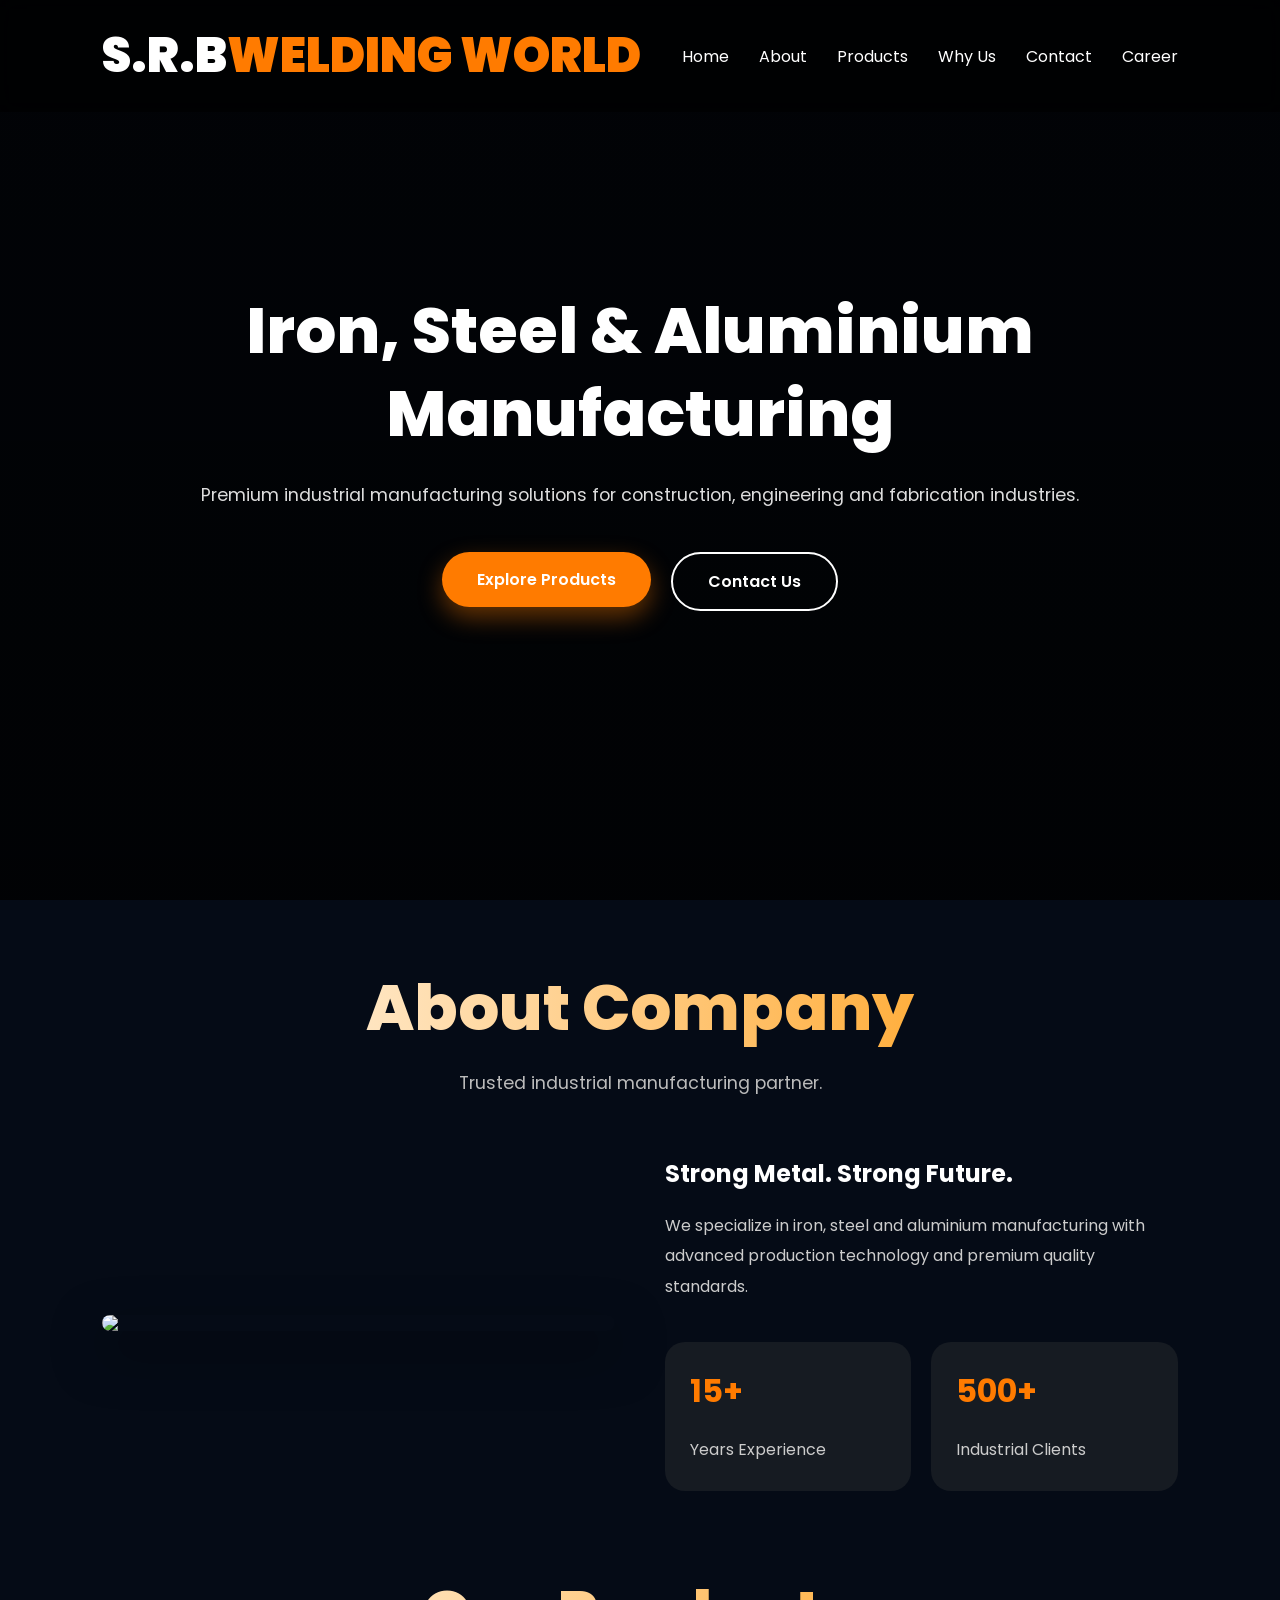
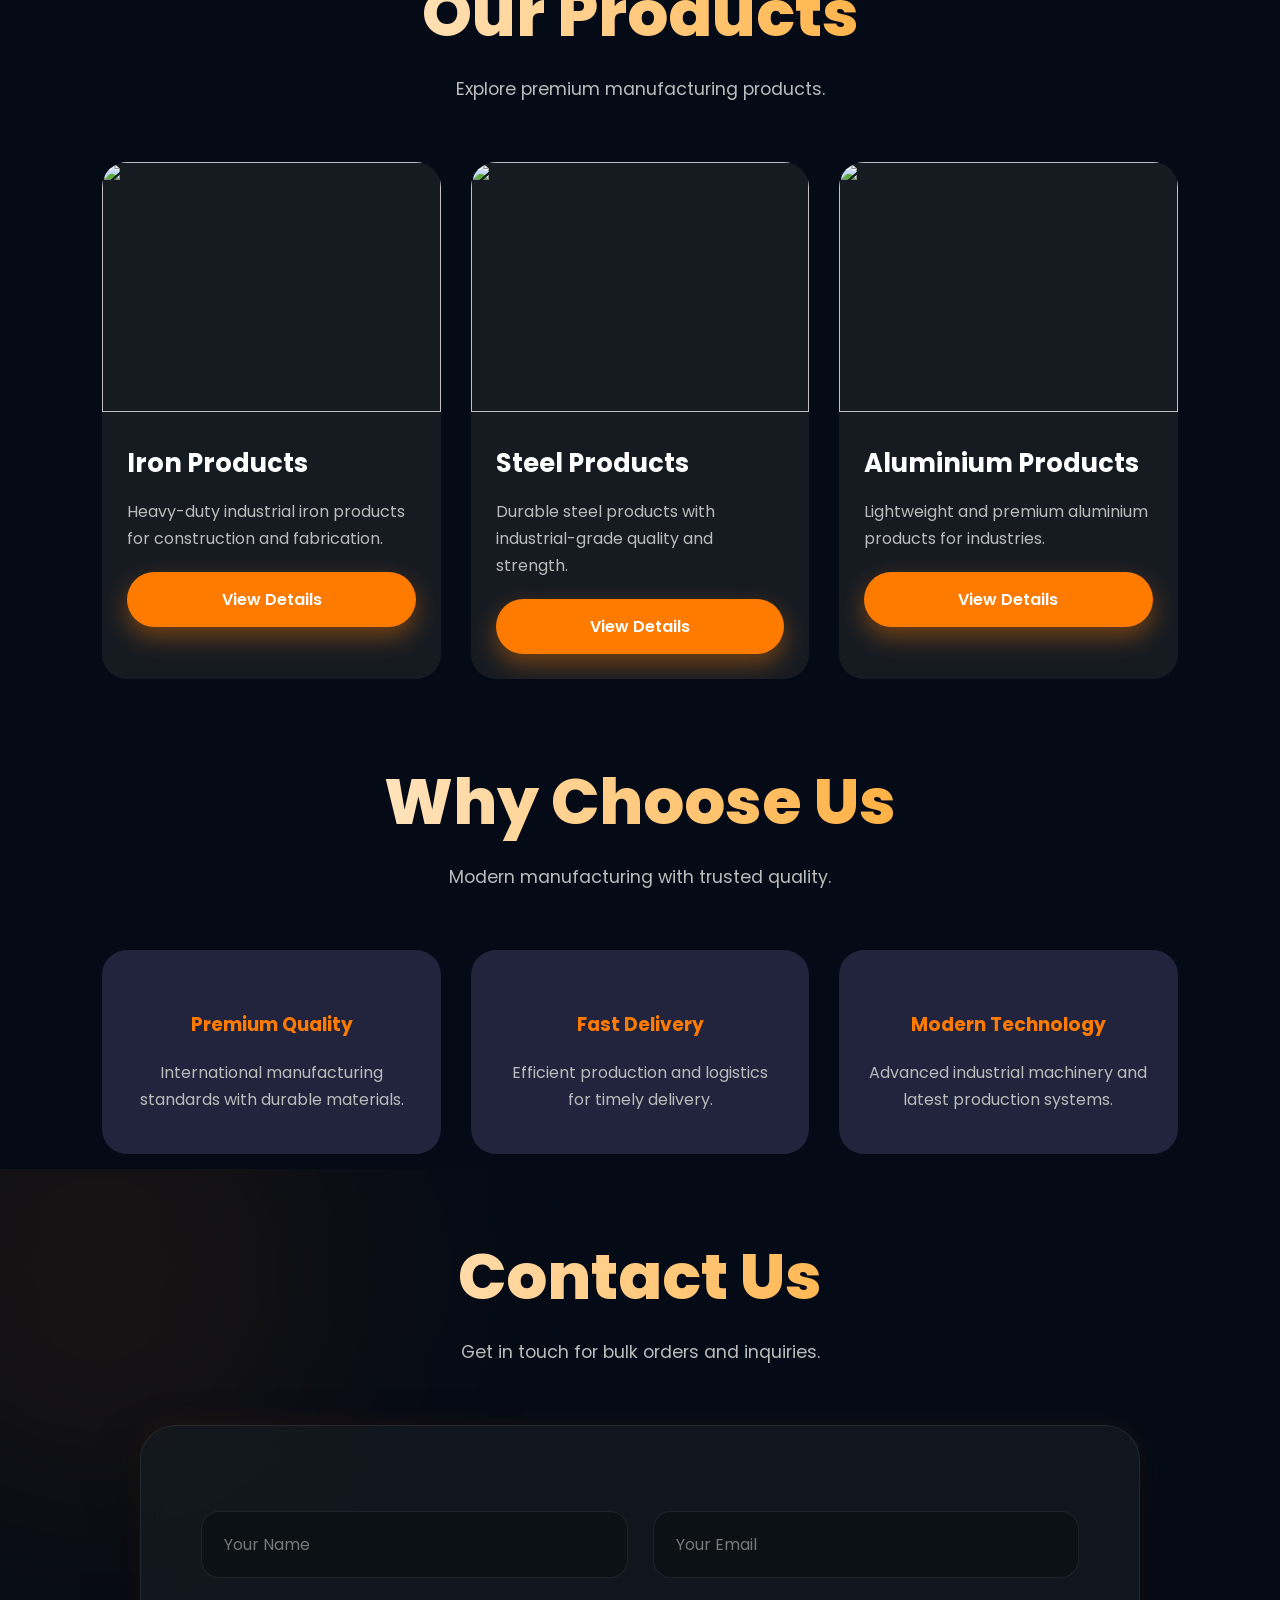
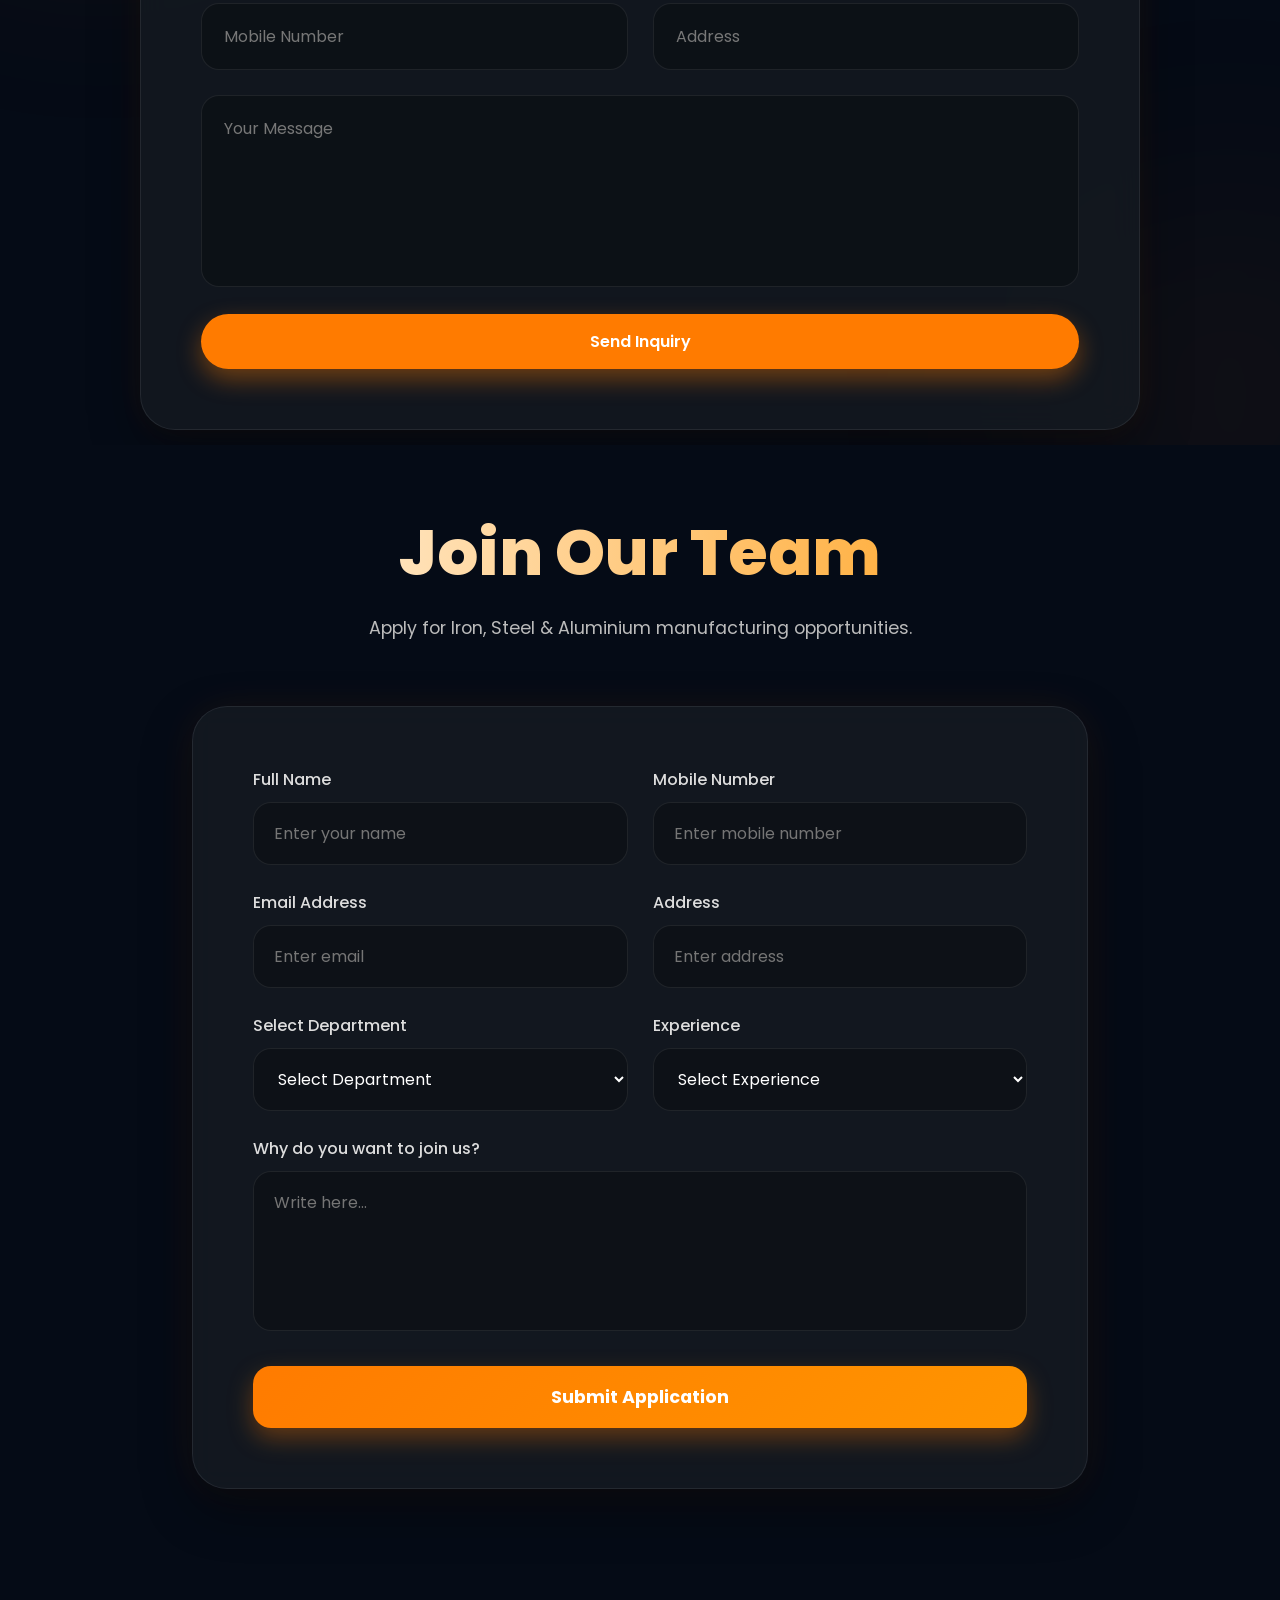
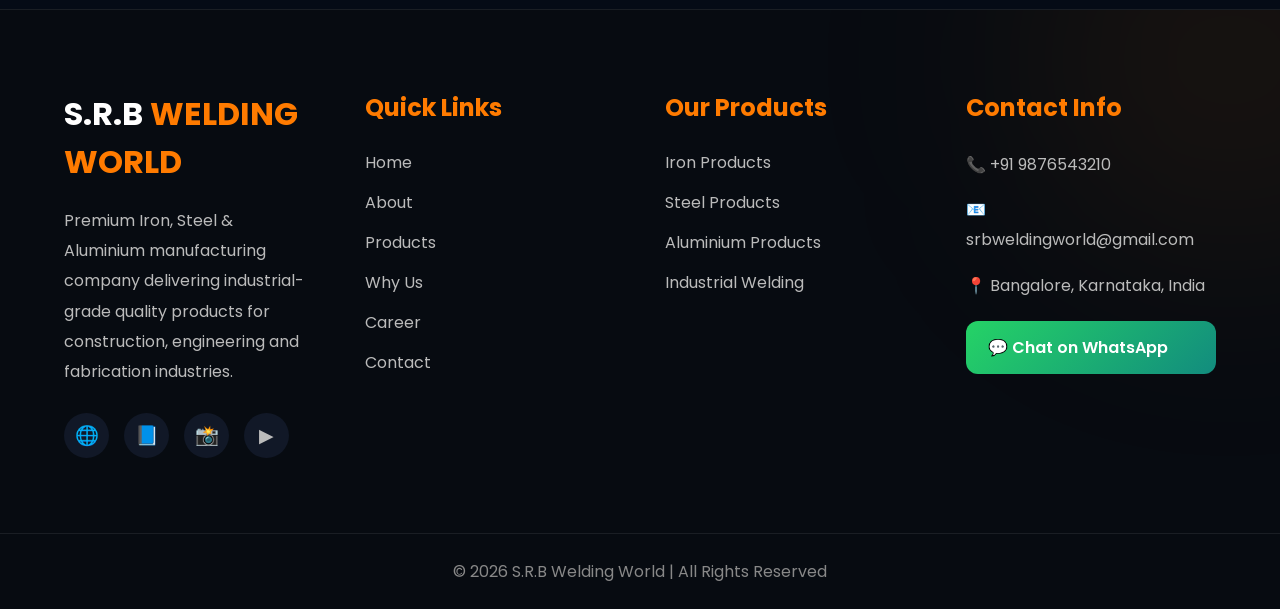
==== index.html @ 2133aff5 "Add files via upload" ====
<!DOCTYPE html>
<html lang="en">

<head>
  <meta charset="UTF-8" />
  <meta name="viewport" content="width=device-width, initial-scale=1.0" />
  <title>SRB Welding World</title>

  <link rel="preconnect" href="https://fonts.googleapis.com">
  <link href="https://fonts.googleapis.com/css2?family=Poppins:wght@300;400;500;600;700;800&display=swap"
    rel="stylesheet">
  <link rel="stylesheet" href="style.css">
  <link rel="stylesheet" href="career.css">

   <style>
    .career-hero {
  padding-top:60px;
  padding-bottom: 15px;
}
  </style>
</head>

<body>

  <!-- NAVBAR -->

  <nav>

    <div class="logo">
      S.R.B<span>WELDING WORLD</span>
    </div>

    <ul id="menu">
      <li><a href="/index.html">Home</a></li>
      <li><a href="/about.html">About</a></li>
      <li><a href="/products.html">Products</a></li>
      <li><a href="/why.html">Why Us</a></li>
      <li><a href="/contact.html">Contact</a></li>
      <li><a href="/career.html">Career</a></li>
    </ul>

    <div class="menu-btn" id="menuBtn">
      ☰
    </div>

  </nav>

  <!-- HERO -->

  <section class="hero" id="home">

    <div>

      <h1>
        Iron, Steel & Aluminium Manufacturing
      </h1>

      <p>
        Premium industrial manufacturing solutions for construction,
        engineering and fabrication industries.
      </p>

      <div class="buttons">

        <a href="#products">
          <button class="btn btn-primary">
            Explore Products
          </button>
        </a>

        <a href="#contact">
          <button class="btn btn-outline">
            Contact Us
          </button>
        </a>
      </div>

    </div>

  </section>

  <!-- ABOUT -->

  <section id="about">

    <div class="title">
      <h2>About Company</h2>
      <p>Trusted industrial manufacturing partner.</p>
    </div>

    <div class="about">

      <img src="https://images.unsplash.com/photo-1504307651254-35680f356dfd?q=80&w=1200&auto=format&fit=crop">

      <div class="about-text">

        <h2>Strong Metal. Strong Future.</h2>

        <p>
          We specialize in iron, steel and aluminium manufacturing
          with advanced production technology and premium quality standards.
        </p>

        <div class="stats">

          <div class="stat">
            <h3>15+</h3>
            <p>Years Experience</p>
          </div>

          <div class="stat">
            <h3>500+</h3>
            <p>Industrial Clients</p>
          </div>

        </div>

      </div>

    </div>

  </section>

  <!-- PRODUCTS -->

  <section id="products">

    <div class="title">
      <h2>Our Products</h2>
      <p>Explore premium manufacturing products.</p>
    </div>

    <div class="products">

      <!-- IRON -->

      <div class="card">

        <img src="https://images.unsplash.com/photo-1517048676732-d65bc937f952?q=80&w=1200&auto=format&fit=crop">

        <div class="card-content">

          <h3>Iron Products</h3>

          <p>
            Heavy-duty industrial iron products for construction and fabrication.
          </p>

          <a href="iron.html">
            <button class="btn btn-primary">
              View Details
            </button>
          </a>

        </div>

      </div>

      <!-- STEEL -->

      <div class="card">

        <img src="https://images.unsplash.com/photo-1489515217757-5fd1be406fef?q=80&w=1200&auto=format&fit=crop">

        <div class="card-content">

          <h3>Steel Products</h3>

          <p>
            Durable steel products with industrial-grade quality and strength.
          </p>

          <a href="steel.html">
            <button class="btn btn-primary">
              View Details
            </button>
          </a>

        </div>

      </div>

      <!-- ALUMINIUM -->

      <div class="card">

        <img src="https://images.unsplash.com/photo-1516321318423-f06f85e504b3?q=80&w=1200&auto=format&fit=crop">

        <div class="card-content">

          <h3>Aluminium Products</h3>

          <p>
            Lightweight and premium aluminium products for industries.
          </p>

          <a href="aluminium.html">
            <button class="btn btn-primary">
              View Details
            </button>
          </a>

        </div>

      </div>

    </div>

  </section>

  <!-- PRODUCT DETAILS -->



  <!-- JS -->

  <script>

    function openSection(sectionId) {

      document.querySelectorAll('.product-section').forEach(section => {
        section.style.display = 'none';
      });

      document.getElementById(sectionId).style.display = 'block';

      document.getElementById(sectionId).scrollIntoView({
        behavior: 'smooth'
      });

    }

  </script>

  <!-- WHY US -->

  <section id="why">

    <div class="title">
      <h2>Why Choose Us</h2>
      <p>Modern manufacturing with trusted quality.</p>
    </div>

    <div class="features">

      <div class="feature">

        <h3>Premium Quality</h3>

        <p>
          International manufacturing standards with durable materials.
        </p>

      </div>

      <div class="feature">

        <h3>Fast Delivery</h3>

        <p>
          Efficient production and logistics for timely delivery.
        </p>

      </div>

      <div class="feature">

        <h3>Modern Technology</h3>

        <p>
          Advanced industrial machinery and latest production systems.
        </p>

      </div>

    </div>

  </section>


  <!-- CONTACT -->

  <section id="contact">

    <div class="title">
      <h2>Contact Us</h2>
      <p>Get in touch for bulk orders and inquiries.</p>
    </div>

    <div class="contact">

      <div class="input-group">

        <input type="text" placeholder="Your Name">

        <input type="email" placeholder="Your Email">

      </div>

      <div class="input-group">

        <input type="tel" placeholder="Mobile Number">

        <input type="text" placeholder="Address">

      </div>

      <textarea rows="6" placeholder="Your Message"></textarea>

      <button class="btn btn-primary" style="width:100%;margin-top:20px;">
        Send Inquiry
      </button>

    </div>

  </section>
  <section class="career-hero">

    <h1>Join Our Team</h1>

    <p>
      Apply for Iron, Steel & Aluminium manufacturing opportunities.
    </p>

  </section>

  <!-- FORM -->

  <section class="form-section">

    <div class="form-container">

      <form>

        <div class="form-grid">

          <div class="form-group">

            <label>Full Name</label>

            <input type="text" placeholder="Enter your name">

          </div>

          <div class="form-group">

            <label>Mobile Number</label>

            <input type="tel" placeholder="Enter mobile number">

          </div>

          <div class="form-group">

            <label>Email Address</label>

            <input type="email" placeholder="Enter email">

          </div>

          <div class="form-group">

            <label>Address</label>

            <input type="text" placeholder="Enter address">

          </div>

          <div class="form-group">

            <label>Select Department</label>

            <select>

              <option>Select Department</option>

              <option>Iron Manufacturing</option>

              <option>Steel Manufacturing</option>

              <option>Aluminium Manufacturing</option>

            </select>

          </div>

          <div class="form-group">

            <label>Experience</label>

            <select>

              <option>Select Experience</option>

              <option>Fresher</option>

              <option>1-2 Years</option>

              <option>3-5 Years</option>

              <option>5+ Years</option>

            </select>

          </div>

        </div>

        <div class="form-group" style="margin-top:25px;">

          <label>Why do you want to join us?</label>

          <textarea placeholder="Write here..."></textarea>

        </div>

        <button class="submit-btn">
          Submit Application
        </button>

      </form>

    </div>

  </section>

  <!-- FOOTER -->

  <footer class="footer">

    <div class="footer-container">

      <!-- COMPANY INFO -->

      <div class="footer-box">

        <h2 class="footer-logo">
          S.R.B <span>WELDING WORLD</span>
        </h2>

        <p>
          Premium Iron, Steel & Aluminium manufacturing company delivering
          industrial-grade quality products for construction, engineering
          and fabrication industries.
        </p>

        <div class="social-icons">

          <a href="#">🌐</a>
          <a href="#">📘</a>
          <a href="#">📸</a>
          <a href="#">▶</a>

        </div>

      </div>

      <!-- QUICK LINKS -->

      <div class="footer-box">

        <h3>Quick Links</h3>

        <a href="/index.html">Home</a>
        <a href="/about.html">About</a>
        <a href="/products.html">Products</a>
        <a href="/why.html">Why Us</a>
        <a href="/career.html">Career</a>
        <a href="/contact.html">Contact</a>

      </div>

      <!-- PRODUCTS -->

      <div class="footer-box">

        <h3>Our Products</h3>

        <a href="/iron.html">Iron Products</a>
        <a href="/steel.html">Steel Products</a>
        <a href="/aluminium.html">Aluminium Products</a>
        <a href="#">Industrial Welding</a>

      </div>

      <!-- CONTACT INFO -->

      <div class="footer-box">

        <h3>Contact Info</h3>

        <p>📞 +91 9876543210</p>

        <p>📧 srbweldingworld@gmail.com</p>

        <p>📍 Bangalore, Karnataka, India</p>

        <a href="https://wa.me/8292048986" class="whatsapp-btn">
          💬 Chat on WhatsApp
        </a>

      </div>

    </div>

    <!-- FOOTER BOTTOM -->

    <div class="footer-bottom">

      <p>
        © 2026 S.R.B Welding World | All Rights Reserved
      </p>

    </div>

  </footer>


<script>

const menuBtn = document.getElementById("menuBtn");
const menu = document.getElementById("menu");

menuBtn.addEventListener("click", () => {

  menu.classList.toggle("active");

  menuBtn.innerHTML =
    menu.classList.contains("active")
      ? "✕"
      : "☰";
});

document.querySelectorAll("#menu a").forEach(link => {

  link.addEventListener("click", () => {

    menu.classList.remove("active");
    menuBtn.innerHTML = "☰";

  });

});

</script>

</body>

</html>
---- style.css ----
* {
      margin: 0;
      padding: 0;
      box-sizing: border-box;
      font-family: 'Poppins', sans-serif;
      scroll-behavior: smooth;
    }

    body {
      background: #0d1117;
      color: white;
      overflow-x: hidden;
    }

    /* NAVBAR */

    nav {
      width: 100%;
      padding: 20px 8%;
      display: flex;
      justify-content: space-between;
      align-items: center;
      position: fixed;
      top: 0;
      z-index: 1000;
      background: rgba(0, 0, 0, 0.6);
      backdrop-filter: blur(10px);
    }

    .logo {
      font-size: 3rem;
      font-weight: 900;
    }

    .logo span {
      color: #ff7b00;
    }

    nav ul {
      display: flex;
      gap: 30px;
      list-style: none;
    }

    nav ul li a {
      text-decoration: none;
      color: white;
      transition: 0.3s;
    }

    nav ul li a:hover {
      color: #ff7b00;
    }

    .menu-btn {
      display: none;
      font-size: 3rem;
      cursor: pointer;
    }

    /* HERO */

    .hero {
      height: 100vh;
      display: flex;
      justify-content: center;
      align-items: center;
      text-align: center;
      padding: 0 8%;
      position: relative;
      overflow: hidden;
    }


    .hero::before {
      content: '';
      position: absolute;
      width: 100%;
      height: 100%;
      background:
        linear-gradient(rgba(0, 0, 0, 0.7), rgba(0, 0, 0, 0.8)),
        url('https://images.unsplash.com/photo-1517048676732-d65bc937f952?q=80&w=1600&auto=format&fit=crop');
      background-size: cover;
      background-position: center;
      z-index: -1;
      animation: zoom 12s infinite alternate;
    }

    @keyframes zoom {
      from {
        transform: scale(1);
      }

      to {
        transform: scale(1.1);
      }
    }

    .hero h1 {
      font-size: 4rem;
      font-weight: 800;
      line-height: 1.3;
      animation: fadeUp 1s ease;
    }

    .hero p {
      margin-top: 25px;
      color: #ddd;
      line-height: 1.8;
      font-size: 1.1rem;
      animation: fadeUp 1.5s ease;
    }

    .buttons {
      margin-top: 40px;
      display: flex;
      justify-content: center;
      gap: 20px;
      flex-wrap: wrap;
    }

    .btn {
      padding: 15px 35px;
      border: none;
      border-radius: 50px;
      font-size: 1rem;
      cursor: pointer;
      transition: 0.4s;
      font-weight: 600;
    }

    .btn-primary {
      background: #ff7b00;
      color: white;
      box-shadow: 0 10px 25px rgba(255, 123, 0, 0.4);
    }

    .btn-primary:hover {
      transform: translateY(-5px);
      background: #ff9500;
    }

    .btn-outline {
      background: transparent;
      border: 2px solid white;
      color: white;
    }

    .btn-outline:hover {
      background: white;
      color: black;
    }

    /* SECTION */

    section {
      padding: 60px 8%;
      padding-bottom: 15px;
    }

    .title {
      text-align: center;
      margin-bottom: 60px;
    }

    .title h2 {
      font-size: 3rem;
      margin-bottom: 10px;
    }

    .title p {
      color: #bbb;
    }

    /* ABOUT */

    .about {
      display: grid;
      grid-template-columns: repeat(auto-fit, minmax(300px, 1fr));
      gap: 50px;
      align-items: center;

    }

    .about img {
      width: 100%;
      border-radius: 25px;
      box-shadow: 0 20px 50px rgba(0, 0, 0, 0.5);
    }

    .about-text p {
      color: #ccc;
      line-height: 1.9;
      margin-top: 20px;
    }

    .stats {
      margin-top: 40px;
      display: flex;
      gap: 20px;
      flex-wrap: wrap;
    }

    .stat {
      background: #161b22;
      padding: 25px;
      border-radius: 20px;
      flex: 1;
      min-width: 180px;
      transition: 0.4s;
    }

    .stat:hover {
      transform: translateY(-10px);
    }

    .stat h3 {
      color: #ff7b00;
      font-size: 2rem;
    }

    /* PRODUCTS */

    .products {
      display: grid;
      grid-template-columns: repeat(auto-fit, minmax(280px, 1fr));
      gap: 30px;
    }

    .card {
      background: #161b22;
      border-radius: 25px;
      overflow: hidden;
      transition: 0.5s;
    }

    .card:hover {
      transform: translateY(-12px);
      box-shadow: 0 20px 40px rgba(0, 0, 0, 0.4);
    }

    .card img {
      width: 100%;
      height: 250px;
      object-fit: cover;
    }

    .card-content {
      padding: 25px;
    }

    .card-content h3 {
      margin-bottom: 15px;
      font-size: 1.6rem;
    }

    .card-content p {
      color: #bbb;
      line-height: 1.7;
    }

    .card-content button {
      margin-top: 20px;
      width: 100%;
    }

    /* FEATURES */

    .features {
      display: grid;
      grid-template-columns: repeat(auto-fit, minmax(250px, 1fr));
      gap: 30px;
    }

    .feature {
      background: #22243d;
      padding: 40px 30px;
      border-radius: 25px;
      transition: 0.4s;
      text-align: center;
    }

    .feature:hover {
      transform: scale(1.05);
    }

    .feature h3 {
      margin: 20px 0;
      color: #ff7b00;
    }

    .feature p {
      color: #bbb;
      line-height: 1.7;
    }

    /* ULTRA MODERN CONTACT SECTION */

    #contact {
      position: relative;
      overflow: hidden;
    }

    /* background glow */

    #contact::before {
      content: '';
      position: absolute;
      width: 500px;
      height: 500px;
      background: rgba(255, 123, 0, 0.08);
      border-radius: 50%;
      top: -150px;
      left: -150px;
      filter: blur(120px);
    }

    #contact::after {
      content: '';
      position: absolute;
      width: 400px;
      height: 400px;
      background: rgba(255, 123, 0, 0.05);
      border-radius: 50%;
      bottom: -150px;
      right: -150px;
      filter: blur(120px);
    }

    .contact {
      position: relative;
      z-index: 2;
      background: rgba(22, 27, 34, 0.75);
      backdrop-filter: blur(15px);
      border: 1px solid rgba(255, 255, 255, 0.08);
      padding: 60px;
      border-radius: 35px;
      max-width: 1000px;
      margin: auto;
      box-shadow:
        0 20px 50px rgba(0, 0, 0, 0.4),
        0 0 30px rgba(255, 123, 0, 0.08);
      transition: 0.5s;
    }

    .contact:hover {
      transform: translateY(-8px);
      box-shadow:
        0 30px 60px rgba(0, 0, 0, 0.5),
        0 0 50px rgba(255, 123, 0, 0.15);
    }

    /* title */

    .title h2 {
      font-size: 4rem;
      font-weight: 800;
      margin-bottom: 15px;
      background: linear-gradient(to right, #fff, #ff9500);
      -webkit-background-clip: text;
      background-clip: text;
      -webkit-text-fill-color: transparent;
    }

    .title p {
      color: #bbb;
      font-size: 1.1rem;
    }

    /* inputs */

    .input-group {
      display: grid;
      grid-template-columns: repeat(auto-fit, minmax(250px, 1fr));
      gap: 25px;
    }

    .contact input,
    .contact textarea {
      width: 100%;
      padding: 20px 22px;
      margin-top: 25px;
      background: rgba(13, 17, 23, 0.9);
      border: 1px solid rgba(255, 255, 255, 0.08);
      border-radius: 18px;
      color: white;
      font-size: 1rem;
      outline: none;
      transition: 0.4s;
    }

    .contact input::placeholder,
    .contact textarea::placeholder {
      color: #777;
    }

    .contact input:focus,
    .contact textarea:focus {
      border-color: #ff7b00;
      box-shadow:
        0 0 15px rgba(255, 123, 0, 0.3),
        0 0 30px rgba(255, 123, 0, 0.15);
      transform: translateY(-2px);
    }

    /* textarea */

    .contact textarea {
      resize: none;
      min-height: 180px;
    }

    /* button */

    .send-btn {
      width: 100%;
      margin-top: 30px;
      padding: 18px;
      border: none;
      border-radius: 18px;
      background: linear-gradient(135deg, #ff7b00, #ff9500);
      color: white;
      font-size: 1.1rem;
      font-weight: 700;
      cursor: pointer;
      transition: 0.4s;
      box-shadow:
        0 10px 25px rgba(255, 123, 0, 0.35);
    }

    .send-btn:hover {
      transform: translateY(-5px) scale(1.01);
      box-shadow:
        0 15px 35px rgba(255, 123, 0, 0.45);
    }

    /* mobile */

    @media(max-width:768px) {

      .contact {
        padding: 35px 25px;
      }

      .title h2 {
        font-size: 2.7rem;
      }

    }

    /* ANIMATION */

    @keyframes fadeUp {
      from {
        opacity: 0;
        transform: translateY(50px);
      }

      to {
        opacity: 1;
        transform: translateY(0);
      }
    }

    /* MOBILE */

    @media(max-width:900px) {

      nav ul {
        position: absolute;
        top: 80px;
        right: -100%;
        width: 250px;
        background: #161b22;
        flex-direction: column;
        padding: 30px;
        border-radius: 20px;
        transition: 0.5s;
      }

      nav ul.active {
        right: 20px;
      }

      .menu-btn {
        display: block;
      }

      .hero h1 {
        font-size: 2.7rem;
      }

      .title h2 {
        font-size: 2.2rem;
      }

    }

    /* FOOTER */

    .footer {
      background: #070b11;
      padding-top: 80px;
      position: relative;
      overflow: hidden;
      border-top: 1px solid rgba(255, 255, 255, 0.08);
    }

    /* glow effect */

    .footer::before {
      content: '';
      position: absolute;
      width: 400px;
      height: 400px;
      background: rgba(255, 123, 0, 0.08);
      border-radius: 50%;
      top: -150px;
      right: -150px;
      filter: blur(120px);
    }

    .footer-container {
      width: 90%;
      margin: auto;
      display: grid;
      grid-template-columns: repeat(auto-fit, minmax(250px, 1fr));
      gap: 50px;
      position: relative;
      z-index: 2;
    }

    .footer-box h3 {
      font-size: 1.5rem;
      margin-bottom: 25px;
      color: #ff7b00;
    }

    .footer-logo {
      font-size: 2rem;
      margin-bottom: 20px;
    }

    .footer-logo span {
      color: #ff7b00;
    }

    .footer-box p {
      color: #bbb;
      line-height: 1.9;
      margin-bottom: 15px;
    }

    .footer-box a {
      display: block;
      color: #bbb;
      text-decoration: none;
      margin-bottom: 15px;
      transition: 0.4s;
    }

    .footer-box a:hover {
      color: #ff7b00;
      transform: translateX(5px);
    }

    /* social icons */

    .social-icons {
      display: flex;
      gap: 15px;
      margin-top: 25px;
    }

    .social-icons a {
      width: 45px;
      height: 45px;
      display: flex;
      align-items: center;
      justify-content: center;
      border-radius: 50%;
      background: #111827;
      font-size: 1.2rem;
      transition: 0.4s;
    }

    .social-icons a:hover {
      background: #ff7b00;
      color: white;
      transform: translateY(-5px);
    }

    /* whatsapp button */

    .whatsapp-btn {
      display: inline-block;
      margin-top: 20px;
      background: linear-gradient(135deg, #25d366, #128c7e);
      padding: 14px 22px;
      border-radius: 12px;
      color: white !important;
      font-weight: 600;
      transition: 0.4s;
    }

    .whatsapp-btn:hover {
      transform: scale(1.05);
      box-shadow: 0 10px 25px rgba(37, 211, 102, 0.3);
    }

    /* bottom */

    .footer-bottom {
      margin-top: 60px;
      padding: 25px;
      text-align: center;
      border-top: 1px solid rgba(255, 255, 255, 0.08);
      color: #888;
      position: relative;
      z-index: 2;
    }

    /* mobile */

    @media(max-width:768px) {

      .footer {
        padding-top: 60px;
      }

      .footer-logo {
        font-size: 1.6rem;
      }

    }

    /* MOBILE NAVBAR */

@media screen and (max-width:455px){

  .menu-btn{
    display:block !important;
    color:white;
    font-size:2rem;
    cursor:pointer;
    z-index:1001;
  }

  .logo{
    font-size:1.4rem;
  }

  nav{
    padding:15px 20px;
  }

  nav ul{
    position:fixed;
    top:75px;
    right:-100%;
    width:220px;
    background:#161b22;
    flex-direction:column;
    gap:20px;
    padding:25px;
    border-radius:15px;
    transition:0.4s ease;
    z-index:1000;
  }

  nav ul.active{
    right:10px;
  }

}
---- career.css ----
* {
  margin: 0;
  padding: 0;
  box-sizing: border-box;
  font-family: 'Poppins', sans-serif;
}

body {
  background: #050b16;
  color: white;
  overflow-x: hidden;
}

/* NAVBAR */


/* NAVBAR */

nav {
  width: 100%;
  padding: 20px 8%;
  display: flex;
  justify-content: space-between;
  align-items: center;
  position: fixed;
  top: 0;
  z-index: 1000;
  background: rgba(0, 0, 0, 0.6);
  backdrop-filter: blur(10px);
}

.logo {
  font-size: 3rem;
  font-weight: 900;
}

.logo span {
  color: #ff7b00;
}

nav ul {
  display: flex;
  gap: 30px;
  list-style: none;
}

nav ul li a {
  text-decoration: none;
  color: white;
  transition: 0.3s;
}

nav ul li a:hover {
  color: #ff7b00;
}

.menu-btn {
  display: none;
  font-size: 3rem;
  cursor: pointer;
}

/* HERO */

.career-hero {
  padding-top:120px;
  text-align: center;
  padding-bottom: 15px;
  position: relative;
}

.career-hero h1 {
  font-size: 4rem;
  font-weight: 800;
  background: linear-gradient(to right, #fff, #ff9500);
  -webkit-background-clip: text;
  background-clip: text;
  -webkit-text-fill-color: transparent;
}

.career-hero p {
  color: #bbb;
  margin-top: 15px;
  font-size: 1.1rem;
}

/* FORM */

.form-section {
  width: 90%;
  max-width: 1100px;
  margin: auto;
  padding-top: 50px;
  padding-bottom: 120px;
}

.form-container {
  background: rgba(22, 27, 34, 0.8);
  backdrop-filter: blur(14px);
  border: 1px solid rgba(255, 255, 255, 0.08);
  padding: 60px;
  border-radius: 35px;
  box-shadow:
    0 20px 50px rgba(0, 0, 0, 0.4),
    0 0 40px rgba(255, 123, 0, 0.08);
}

/* grid */

.form-grid {
  display: grid;
  grid-template-columns: repeat(auto-fit, minmax(250px, 1fr));
  gap: 25px;
}

.form-group {
  display: flex;
  flex-direction: column;
}

.form-group label {
  margin-bottom: 10px;
  color: #ddd;
  font-weight: 500;
}

/* inputs */

.form-group input,
.form-group select,
.form-group textarea {
  padding: 18px 20px;
  background: #0d1117;
  border: 1px solid rgba(255, 255, 255, 0.08);
  border-radius: 18px;
  color: white;
  outline: none;
  transition: 0.4s;
  font-size: 1rem;
}

.form-group input:focus,
.form-group select:focus,
.form-group textarea:focus {
  border-color: #ff7b00;
  box-shadow:
    0 0 15px rgba(255, 123, 0, 0.25);
}

textarea {
  resize: none;
  min-height: 160px;
}

/* button */

.submit-btn {
  width: 100%;
  margin-top: 35px;
  padding: 18px;
  border: none;
  border-radius: 18px;
  background: linear-gradient(135deg, #ff7b00, #ff9500);
  color: white;
  font-size: 1.1rem;
  font-weight: 700;
  cursor: pointer;
  transition: 0.4s;
  box-shadow:
    0 10px 25px rgba(255, 123, 0, 0.35);
}

.submit-btn:hover {
  transform: translateY(-5px);
  box-shadow:
    0 15px 35px rgba(255, 123, 0, 0.45);
}

/* FOOTER */

.footer {
  background: #070b11;
  padding-top: 80px;
  position: relative;
  overflow: hidden;
  border-top: 1px solid rgba(255, 255, 255, 0.08);
}

/* glow effect */

.footer::before {
  content: '';
  position: absolute;
  width: 400px;
  height: 400px;
  background: rgba(255, 123, 0, 0.08);
  border-radius: 50%;
  top: -150px;
  right: -150px;
  filter: blur(120px);
}

.footer-container {
  width: 90%;
  margin: auto;
  display: grid;
  grid-template-columns: repeat(auto-fit, minmax(250px, 1fr));
  gap: 50px;
  position: relative;
  z-index: 2;
}

.footer-box h3 {
  font-size: 1.5rem;
  margin-bottom: 25px;
  color: #ff7b00;
}

.footer-logo {
  font-size: 2rem;
  margin-bottom: 20px;
}

.footer-logo span {
  color: #ff7b00;
}

.footer-box p {
  color: #bbb;
  line-height: 1.9;
  margin-bottom: 15px;
}

.footer-box a {
  display: block;
  color: #bbb;
  text-decoration: none;
  margin-bottom: 15px;
  transition: 0.4s;
}

.footer-box a:hover {
  color: #ff7b00;
  transform: translateX(5px);
}

/* social icons */

.social-icons {
  display: flex;
  gap: 15px;
  margin-top: 25px;
}

.social-icons a {
  width: 45px;
  height: 45px;
  display: flex;
  align-items: center;
  justify-content: center;
  border-radius: 50%;
  background: #111827;
  font-size: 1.2rem;
  transition: 0.4s;
}

.social-icons a:hover {
  background: #ff7b00;
  color: white;
  transform: translateY(-5px);
}

/* whatsapp button */

.whatsapp-btn {
  display: inline-block;
  margin-top: 20px;
  background: linear-gradient(135deg, #25d366, #128c7e);
  padding: 14px 22px;
  border-radius: 12px;
  color: white !important;
  font-weight: 600;
  transition: 0.4s;
}

.whatsapp-btn:hover {
  transform: scale(1.05);
  box-shadow: 0 10px 25px rgba(37, 211, 102, 0.3);
}

/* bottom */

.footer-bottom {
  margin-top: 60px;
  padding: 25px;
  text-align: center;
  border-top: 1px solid rgba(255, 255, 255, 0.08);
  color: #888;
  position: relative;
  z-index: 2;
}

/* mobile */

@media(max-width:768px) {

  .footer {
    padding-top: 60px;
  }

  .footer-logo {
    font-size: 1.6rem;
  }

}

@media(max-width:455px) {
  .career-hero {
    padding-top: 200px;

  }

  .form-group input,
  .form-group select,
  .form-group textarea {
    font-size: 0.90rem;
  }

  .form-grid {
    grid-template-columns: repeat(auto-fit, minmax(100px, 1fr));
  }

}

/* mobile */

@media(max-width:768px) {

  .career-hero h1 {
    font-size: 3rem;
  }

  .form-container {
    padding: 35px 25px;
  }

  .logo {
    font-size: 2rem;
  }

  nav ul {
    gap: 18px;
  }

}
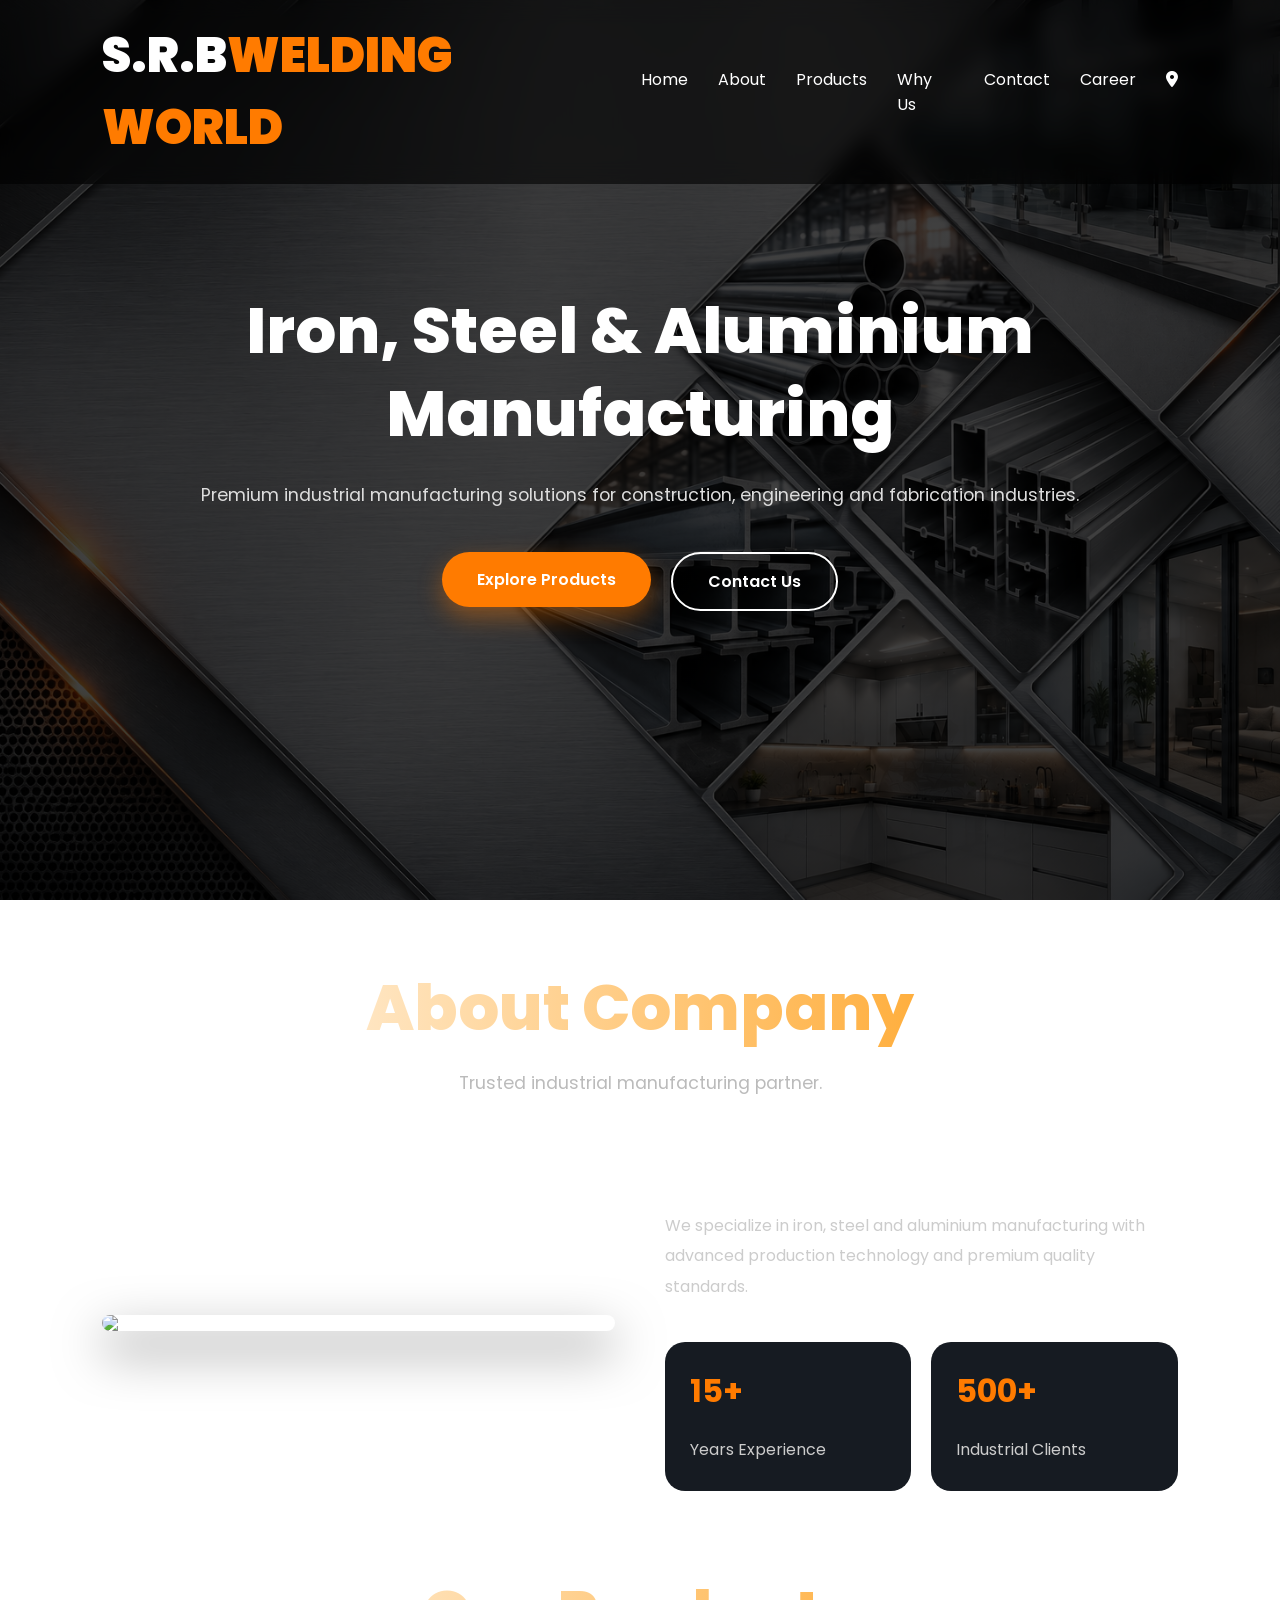
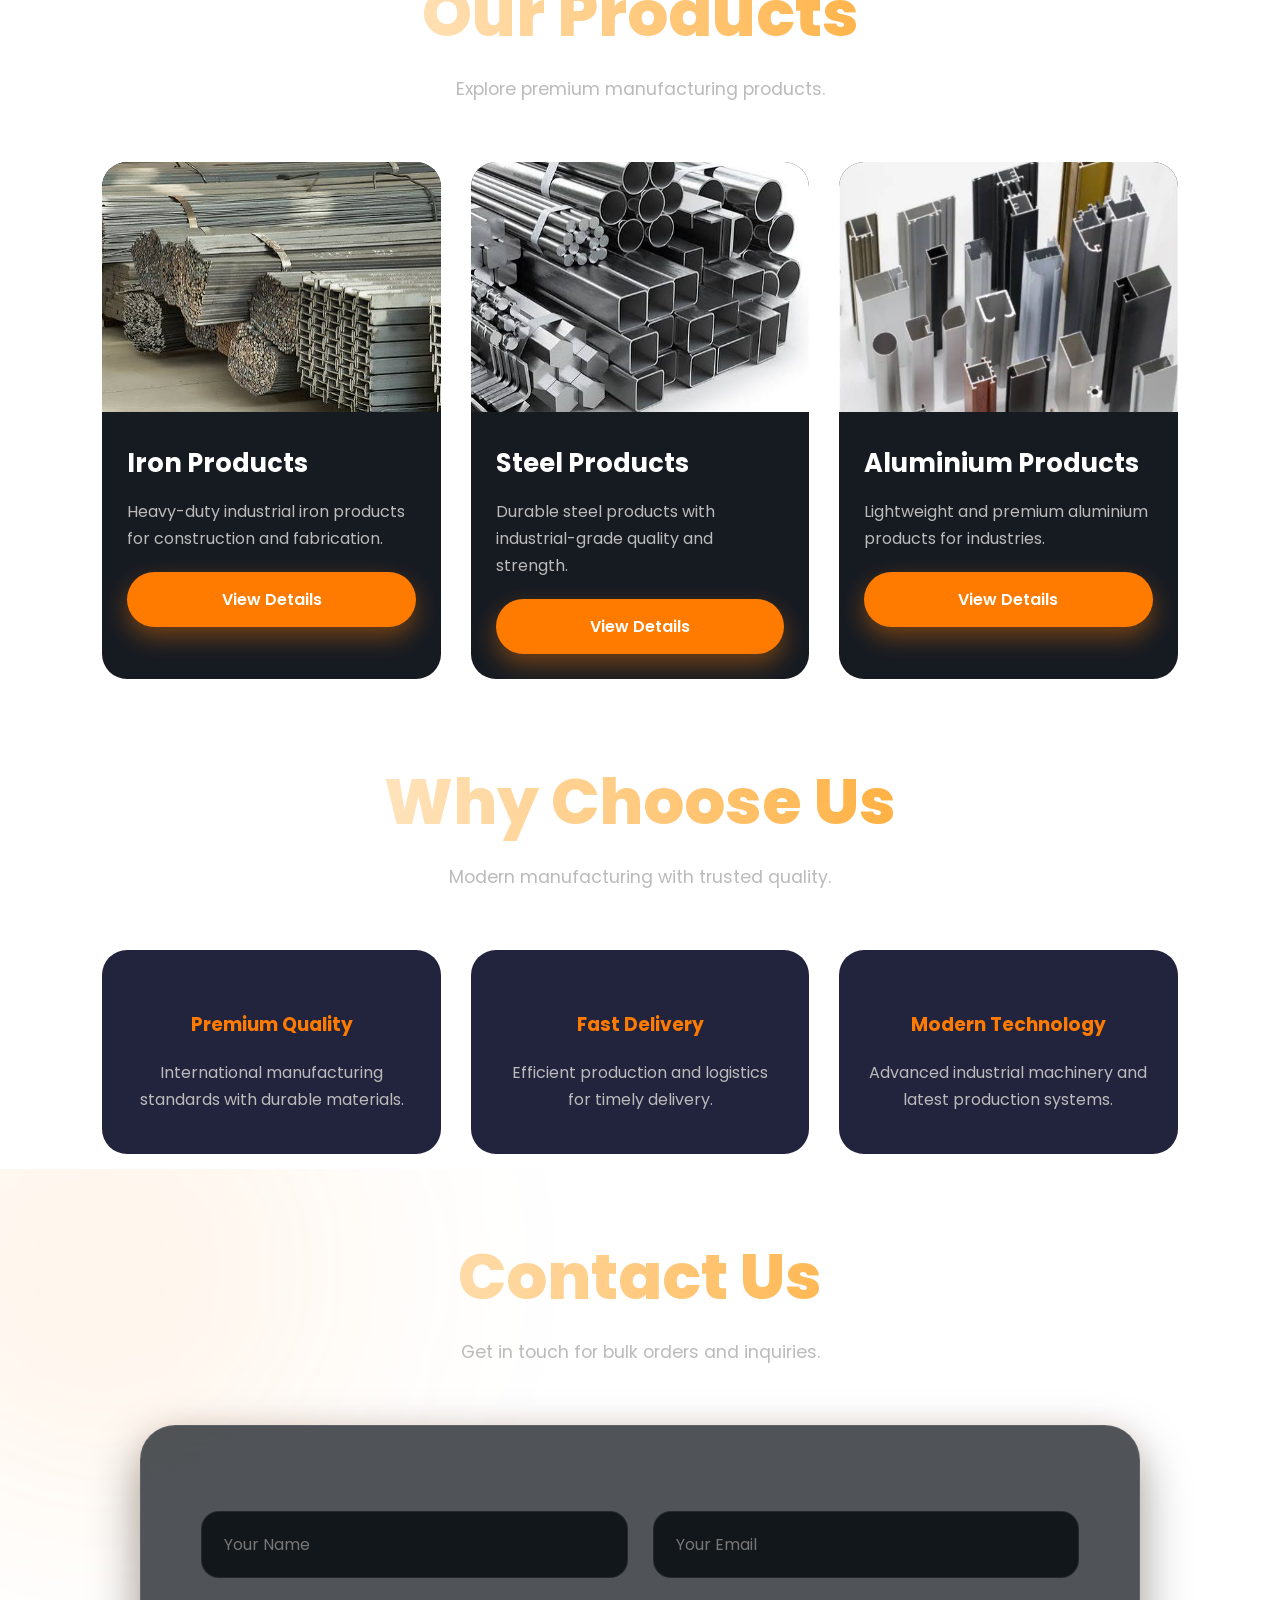
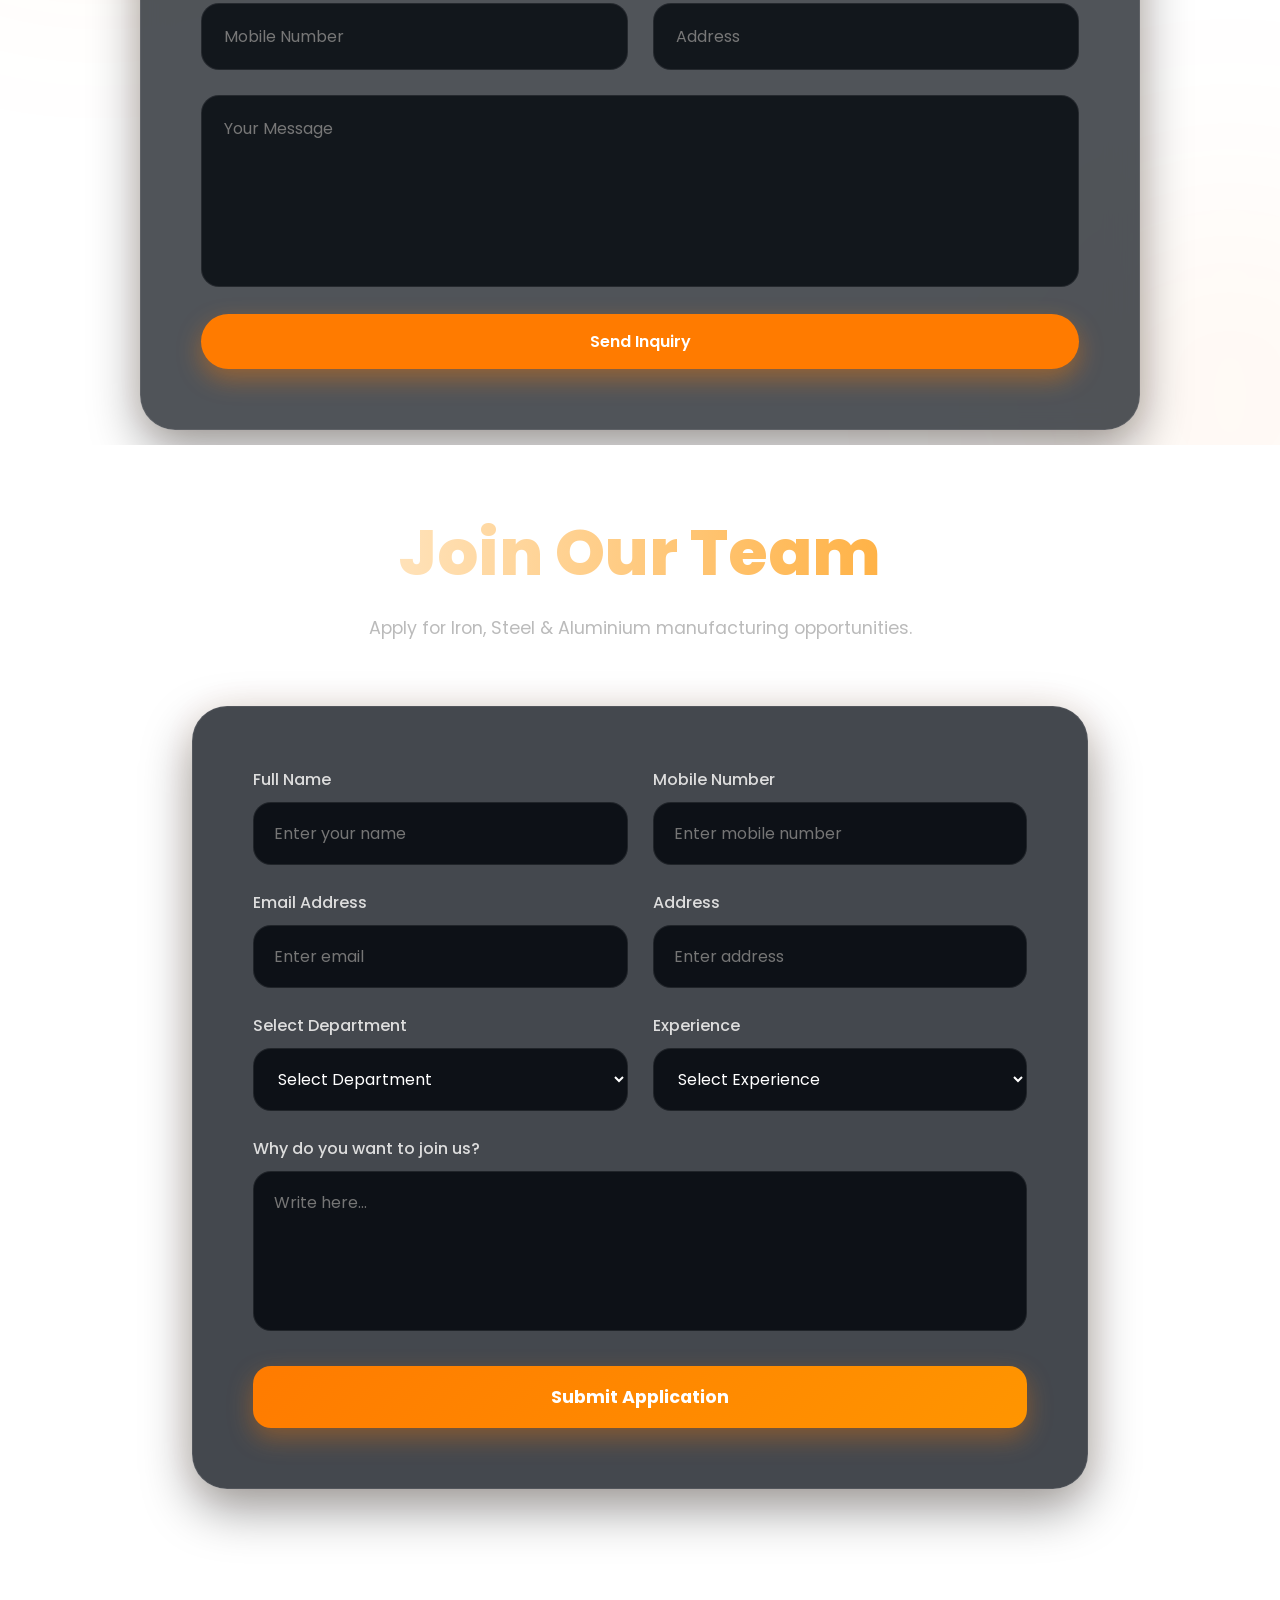
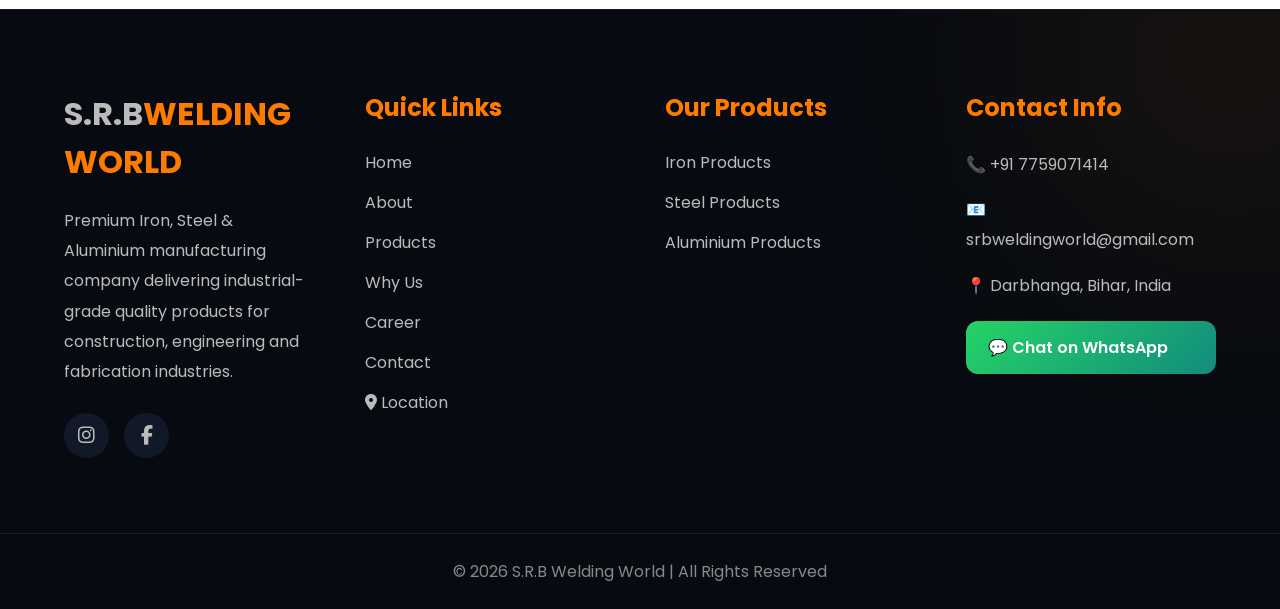
==== commit 59d0705f: "Add files via upload" ====
--- a/index.html
+++ b/index.html
@@ -11,12 +11,54 @@
     rel="stylesheet">
   <link rel="stylesheet" href="style.css">
   <link rel="stylesheet" href="career.css">
-
-   <style>
+  <link rel="stylesheet" href="https://cdnjs.cloudflare.com/ajax/libs/font-awesome/6.5.1/css/all.min.css">
+  <link rel="stylesheet" href="https://cdnjs.cloudflare.com/ajax/libs/font-awesome/6.5.1/css/all.min.css">
+
+  <style>
     .career-hero {
-  padding-top:60px;
-  padding-bottom: 15px;
-}
+      padding-top: 60px;
+      padding-bottom: 15px;
+    }
+
+    @media(max-width:455px) {
+      .hero {
+        padding-top: 200px;
+      }
+    }
+
+    @media(min-width:900px) and (max-width:1107px) {
+      .hero {
+        padding-top: 200px;
+      }
+    }
+
+    .success-message {
+      position: fixed;
+      top: 20px;
+      right: 20px;
+      background: linear-gradient(135deg, #00c853, #64dd17);
+      color: white;
+      padding: 15px 25px;
+      border-radius: 10px;
+      font-size: 16px;
+      font-weight: 600;
+      box-shadow: 0 5px 15px rgba(0, 0, 0, 0.3);
+      display: none;
+      z-index: 9999;
+      animation: slideIn 0.5s ease;
+    }
+
+    @keyframes slideIn {
+      from {
+        transform: translateX(100%);
+        opacity: 0;
+      }
+
+      to {
+        transform: translateX(0);
+        opacity: 1;
+      }
+    }
   </style>
 </head>
 
@@ -27,7 +69,7 @@
   <nav>
 
     <div class="logo">
-      S.R.B<span>WELDING WORLD</span>
+      <a href="/index.html">S.R.B<span>WELDING WORLD</span></a>
     </div>
 
     <ul id="menu">
@@ -37,6 +79,7 @@
       <li><a href="/why.html">Why Us</a></li>
       <li><a href="/contact.html">Contact</a></li>
       <li><a href="/career.html">Career</a></li>
+      <li><a href="https://maps.app.goo.gl/dnxuj6spMLzKmZYr6"><i class="fa-solid fa-location-dot"></i></a></li>
     </ul>
 
     <div class="menu-btn" id="menuBtn">
@@ -136,7 +179,7 @@
 
       <div class="card">
 
-        <img src="https://images.unsplash.com/photo-1517048676732-d65bc937f952?q=80&w=1200&auto=format&fit=crop">
+        <a href="/iron.html"><img src="/image/product/iron1.jpeg"></a>
 
         <div class="card-content">
 
@@ -160,7 +203,7 @@
 
       <div class="card">
 
-        <img src="https://images.unsplash.com/photo-1489515217757-5fd1be406fef?q=80&w=1200&auto=format&fit=crop">
+        <a href="/steel.html"><img src="/image/product/steel.jpeg"></a>
 
         <div class="card-content">
 
@@ -184,7 +227,7 @@
 
       <div class="card">
 
-        <img src="https://images.unsplash.com/photo-1516321318423-f06f85e504b3?q=80&w=1200&auto=format&fit=crop">
+        <a href="/aluminium.html"><img src="/image/product/aluminium.jpeg"></a>
 
         <div class="card-content">
 
@@ -288,28 +331,32 @@
     </div>
 
     <div class="contact">
-
-      <div class="input-group">
-
-        <input type="text" placeholder="Your Name">
-
-        <input type="email" placeholder="Your Email">
-
-      </div>
-
-      <div class="input-group">
-
-        <input type="tel" placeholder="Mobile Number">
-
-        <input type="text" placeholder="Address">
-
-      </div>
-
-      <textarea rows="6" placeholder="Your Message"></textarea>
-
-      <button class="btn btn-primary" style="width:100%;margin-top:20px;">
-        Send Inquiry
-      </button>
+      <form action="" id="contactForm">
+        <div class="input-group">
+
+          <input type="text" id="name" placeholder="Your Name" required>
+
+          <input type="email" id="email" placeholder="Your Email" required>
+
+        </div>
+
+        <div class="input-group">
+
+          <input type="tel" id="number" placeholder="Mobile Number" maxlength="10" pattern="[0-9]{10}" required>
+
+          <input type="text" id="address" placeholder="Address" required>
+
+        </div>
+
+        <textarea id="message" rows="6" placeholder="Your Message" required></textarea>
+
+        <button type="submit" class="btn btn-primary" style="width:100%;margin-top:20px;">
+          Send Inquiry
+        </button>
+      </form>
+      <div id="successMessage" class="success-message">
+        ✅ Inquiry Submitted Successfully!
+      </div>
 
     </div>
 
@@ -330,7 +377,7 @@
 
     <div class="form-container">
 
-      <form>
+      <form id="careerForm">
 
         <div class="form-grid">
 
@@ -338,7 +385,7 @@
 
             <label>Full Name</label>
 
-            <input type="text" placeholder="Enter your name">
+            <input type="text" id="careerName" placeholder="Enter your name" required>
 
           </div>
 
@@ -346,7 +393,8 @@
 
             <label>Mobile Number</label>
 
-            <input type="tel" placeholder="Enter mobile number">
+            <input type="tel" id="careerNumber" placeholder="Enter mobile number" maxlength="10" pattern="[0-9]{10}"
+              required>
 
           </div>
 
@@ -354,7 +402,8 @@
 
             <label>Email Address</label>
 
-            <input type="email" placeholder="Enter email">
+            <input type="email" id="careerEmail" placeholder="Enter email" required>
+
 
           </div>
 
@@ -362,7 +411,7 @@
 
             <label>Address</label>
 
-            <input type="text" placeholder="Enter address">
+            <input type="text" id="careerAddress" placeholder="Enter address" required>
 
           </div>
 
@@ -370,7 +419,7 @@
 
             <label>Select Department</label>
 
-            <select>
+            <select id="careerDepartment" required>
 
               <option>Select Department</option>
 
@@ -388,8 +437,7 @@
 
             <label>Experience</label>
 
-            <select>
-
+            <select id="careerExperience" required>
               <option>Select Experience</option>
 
               <option>Fresher</option>
@@ -410,15 +458,18 @@
 
           <label>Why do you want to join us?</label>
 
-          <textarea placeholder="Write here..."></textarea>
-
-        </div>
-
-        <button class="submit-btn">
+          <textarea id="careerMessage" placeholder="Write here..." required></textarea>
+
+        </div>
+
+        <button type="submit" class="submit-btn">
           Submit Application
         </button>
 
       </form>
+      <div id="careerSuccessMessage" class="success-message">
+        ✅ Application Submitted Successfully!
+      </div>
 
     </div>
 
@@ -435,7 +486,7 @@
       <div class="footer-box">
 
         <h2 class="footer-logo">
-          S.R.B <span>WELDING WORLD</span>
+          <a href="/index.html">S.R.B<span>WELDING WORLD</span></a>
         </h2>
 
         <p>
@@ -446,10 +497,13 @@
 
         <div class="social-icons">
 
-          <a href="#">🌐</a>
-          <a href="#">📘</a>
-          <a href="#">📸</a>
-          <a href="#">▶</a>
+          <a href="https://www.instagram.com/" target="_blank" class="instagram">
+            <i class="fa-brands fa-instagram"></i>
+          </a>
+
+          <a href="https://www.facebook.com/" target="_blank" class="facebook">
+            <i class="fa-brands fa-facebook-f"></i>
+          </a>
 
         </div>
 
@@ -467,6 +521,7 @@
         <a href="/why.html">Why Us</a>
         <a href="/career.html">Career</a>
         <a href="/contact.html">Contact</a>
+        <a href="https://maps.app.goo.gl/dnxuj6spMLzKmZYr6"><i class="fa-solid fa-location-dot"></i> Location</a>
 
       </div>
 
@@ -479,7 +534,6 @@
         <a href="/iron.html">Iron Products</a>
         <a href="/steel.html">Steel Products</a>
         <a href="/aluminium.html">Aluminium Products</a>
-        <a href="#">Industrial Welding</a>
 
       </div>
 
@@ -489,13 +543,13 @@
 
         <h3>Contact Info</h3>
 
-        <p>📞 +91 9876543210</p>
+        <p>📞 +91 7759071414</p>
 
         <p>📧 srbweldingworld@gmail.com</p>
 
-        <p>📍 Bangalore, Karnataka, India</p>
-
-        <a href="https://wa.me/8292048986" class="whatsapp-btn">
+        <p>📍 Darbhanga, Bihar, India</p>
+
+        <a href="https://wa.me/7759071414" class="whatsapp-btn">
           💬 Chat on WhatsApp
         </a>
 
@@ -516,33 +570,37 @@
   </footer>
 
 
-<script>
-
-const menuBtn = document.getElementById("menuBtn");
-const menu = document.getElementById("menu");
-
-menuBtn.addEventListener("click", () => {
-
-  menu.classList.toggle("active");
-
-  menuBtn.innerHTML =
-    menu.classList.contains("active")
-      ? "✕"
-      : "☰";
-});
-
-document.querySelectorAll("#menu a").forEach(link => {
-
-  link.addEventListener("click", () => {
-
-    menu.classList.remove("active");
-    menuBtn.innerHTML = "☰";
-
-  });
-
-});
-
-</script>
+  <script>
+
+    const menuBtn = document.getElementById("menuBtn");
+    const menu = document.getElementById("menu");
+
+    menuBtn.addEventListener("click", () => {
+
+      menu.classList.toggle("active");
+
+      menuBtn.innerHTML =
+        menu.classList.contains("active")
+          ? "✕"
+          : "☰";
+    });
+
+    document.querySelectorAll("#menu a").forEach(link => {
+
+      link.addEventListener("click", () => {
+
+        menu.classList.remove("active");
+        menuBtn.innerHTML = "☰";
+
+      });
+
+    });
+
+  </script>
+  <script src="https://www.gstatic.com/firebasejs/10.12.2/firebase-app-compat.js"></script>
+  <script src="https://www.gstatic.com/firebasejs/10.12.2/firebase-database-compat.js"></script>
+  <script src="contact.js"></script>
+
 
 </body>
 
--- a/style.css
+++ b/style.css
@@ -11,6 +11,7 @@
       color: white;
       overflow-x: hidden;
     }
+    
 
     /* NAVBAR */
 
@@ -31,7 +32,10 @@
       font-size: 3rem;
       font-weight: 900;
     }
-
+.logo a{
+    color: inherit;        /* Parent ka color use karega */
+    text-decoration: none; /* Underline hata dega */
+}
     .logo span {
       color: #ff7b00;
     }
@@ -78,12 +82,13 @@
       width: 100%;
       height: 100%;
       background:
-        linear-gradient(rgba(0, 0, 0, 0.7), rgba(0, 0, 0, 0.8)),
-        url('https://images.unsplash.com/photo-1517048676732-d65bc937f952?q=80&w=1600&auto=format&fit=crop');
+        linear-gradient(rgba(0, 0, 0, 0.75), rgba(0, 0, 0, 0.75)),
+        url('/image/background1.png');
       background-size: cover;
       background-position: center;
+      background-attachment:fixed;
       z-index: -1;
-      animation: zoom 12s infinite alternate;
+      /* animation: zoom 12s infinite alternate; */
     }
 
     @keyframes zoom {
@@ -674,3 +679,45 @@
 
 }
 
+.social-icons{
+  display:flex;
+  gap:15px;
+}
+
+.social-icons a{
+  width:50px;
+  height:50px;
+  display:flex;
+  align-items:center;
+  justify-content:center;
+  border-radius:50%;
+  color:white;
+  font-size:22px;
+  text-decoration:none;
+  transition:0.4s;
+}
+
+/* Instagram Gradient */
+
+.instagram{
+  background:linear-gradient(
+    45deg,
+    #f09433,
+    #e6683c,
+    #dc2743,
+    #cc2366,
+    #bc1888
+  );
+}
+
+/* Facebook Blue */
+
+.facebook{
+  background:#1877F2;
+}
+
+.social-icons a:hover{
+  transform:translateY(-5px) scale(1.1);
+  box-shadow:0 10px 25px rgba(0,0,0,0.3);
+}
+
--- a/career.css
+++ b/career.css
@@ -10,6 +10,15 @@
   color: white;
   overflow-x: hidden;
 }
+ body{
+    background:
+        linear-gradient(rgba(0,0,0,.75),rgba(0,0,0,.75)),
+        url("/image/background1.png");
+    background-size:cover;
+    background-position:center;
+    background-attachment:fixed;
+    color:white;
+    }
 
 /* NAVBAR */
 
@@ -311,7 +320,11 @@
   .footer-logo {
     font-size: 1.6rem;
   }
-
+}
+@media(min-width:768px) and (max-width:1107px){
+.career-hero {
+  padding-top:200px;
+}
 }
 
 @media(max-width:455px) {
@@ -327,7 +340,7 @@
   }
 
   .form-grid {
-    grid-template-columns: repeat(auto-fit, minmax(100px, 1fr));
+    grid-template-columns: repeat(auto-fit, minmax(150px, 1fr));
   }
 
 }
@@ -352,4 +365,31 @@
     gap: 18px;
   }
 
+}
+
+.success-message {
+  position: fixed;
+  top: 30px;
+  right: 30px;
+  background: linear-gradient(135deg, #00c853, #00e676);
+  color: white;
+  padding: 18px 30px;
+  border-radius: 12px;
+  font-size: 16px;
+  font-weight: 600;
+  box-shadow: 0 10px 25px rgba(0, 200, 83, 0.4);
+  display: none;
+  z-index: 9999;
+  animation: slideIn 0.5s ease;
+}
+
+@keyframes slideIn {
+  from {
+    transform: translateX(100px);
+    opacity: 0;
+  }
+  to {
+    transform: translateX(0);
+    opacity: 1;
+  }
 }
